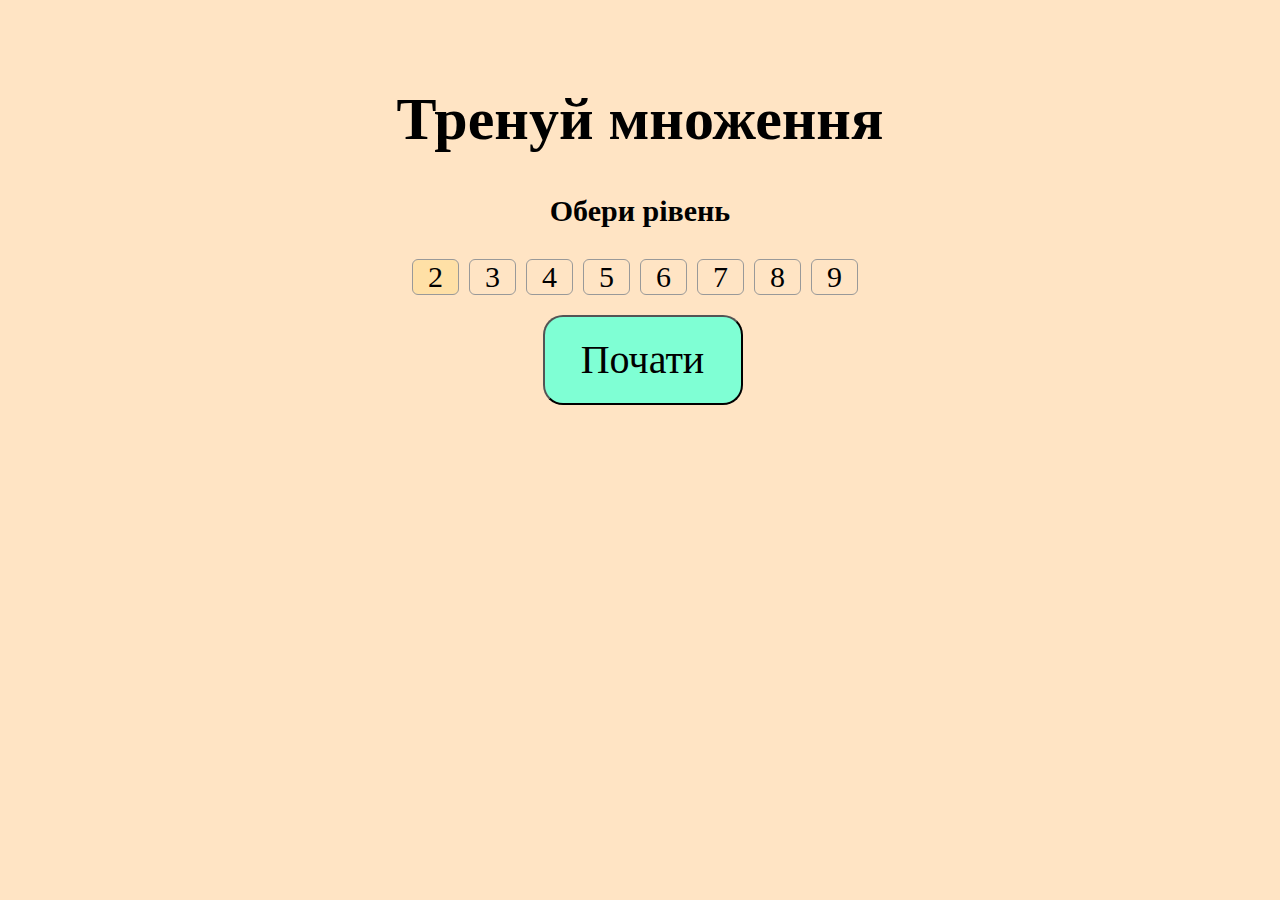
==== index.html @ cf188182 "Update" ====
<!DOCTYPE html>
<html lang="en">
<head>
    <meta charset="UTF-8">
    <meta name="viewport" content="width=device-width, initial-scale=1.0"/>
    <title>Таблиця множення</title>
    <link
            rel="stylesheet"
            href="https://cdnjs.cloudflare.com/ajax/libs/modern-normalize/1.0.0/modern-normalize.min.css"
    />
    <link
    rel="stylesheet"
    href="style.css"
    >
</head>
<body>
<div id="wrapper">
<div class="content" id="content">
    <h1 class="head_title">Тренуй множення</h1>
        <p class="sub_title">Обери рівень</p>
        <div id="hardLvl"></div>
    <div id="divBtn">
        <input type='button' id="nextBTN" value="Почати">
    </div>
    <div id="area"></div>
    <div id="results"></div>
</div>
</div>
<script src="main.js"></script>
</body>
</html>
---- style.css ----
body{
    background: bisque;
}

#wrapper{
    width: 80%;
    margin: auto;
    padding: 20px;
    background: bisque;
}

.content {
    width: 100%;
    font-family: SansSerif;
    font-size: 30px;
    background: bisque;
    margin: auto;
    padding-top: 25px;
    padding-bottom: 25px;
    text-align: center;
}

@media screen and (max-width: 768px) {
    #wrapper{
        width: 100%;
    }

    .content{
        padding-top: 0;
        padding-bottom: 5px;
    }

    .head_title{
        font-size: 40px;
        margin: 0px;
    }

    .sub_title{
        margin: 15px 0px;
        padding: 0px;
    }

    #hardLvl{
        flex-wrap: wrap;
    }

    #nextBTN{
        font-size: 30px;
    }

    .form_radio_btn{
        margin: 15px;
    }

     .inputDiv{
        font-weight: bold;
    }

     .results{
         display: inline-block;
     }
}

.sub_title{
    font-weight: bold;
}

#hardLvl{
    display: flex;
    justify-content: center;
}

#nextBTN{
    width: 200px;
    margin-top: 20px;
    margin-bottom: 30px;
    padding: 20px;
    border-radius: 20px;
    text-align: center;
    vertical-align: center;
    background-color: aquamarine;
    font-size: 40px;
}


#nextBTN:hover{
    background-color: cyan;
}


.good {
    background: green;
    color: white;!important;
}

.bed {
    background: red;
}

.inputDiv {

}

input{
    width: 100px;
    margin-left: 5px;
    border-radius: 5px;
    font-size: 60px;
}

.inputDiv{
    font-size: 60px;
}

.restext{
    font-size: 20px;
}

/*---------------------------radio btn---------------*/

.form_radio_btn{
    display: inline-block;
    margin-right: 10px;
}

.form_radio_btn input[type=radio] {
    display: none;
}

.form_radio_btn label {
    display: inline-block;
    cursor: pointer;
    padding: 0px 15px;
    line-height: 34px;
    border: 1px solid #999;
    border-radius: 6px;
    user-select: none;
}

.form_radio_btn input[type=radio]:checked + label {
    background: #ffe0a6;
}

.form_radio_btn label:hover {
    color: #666;
}
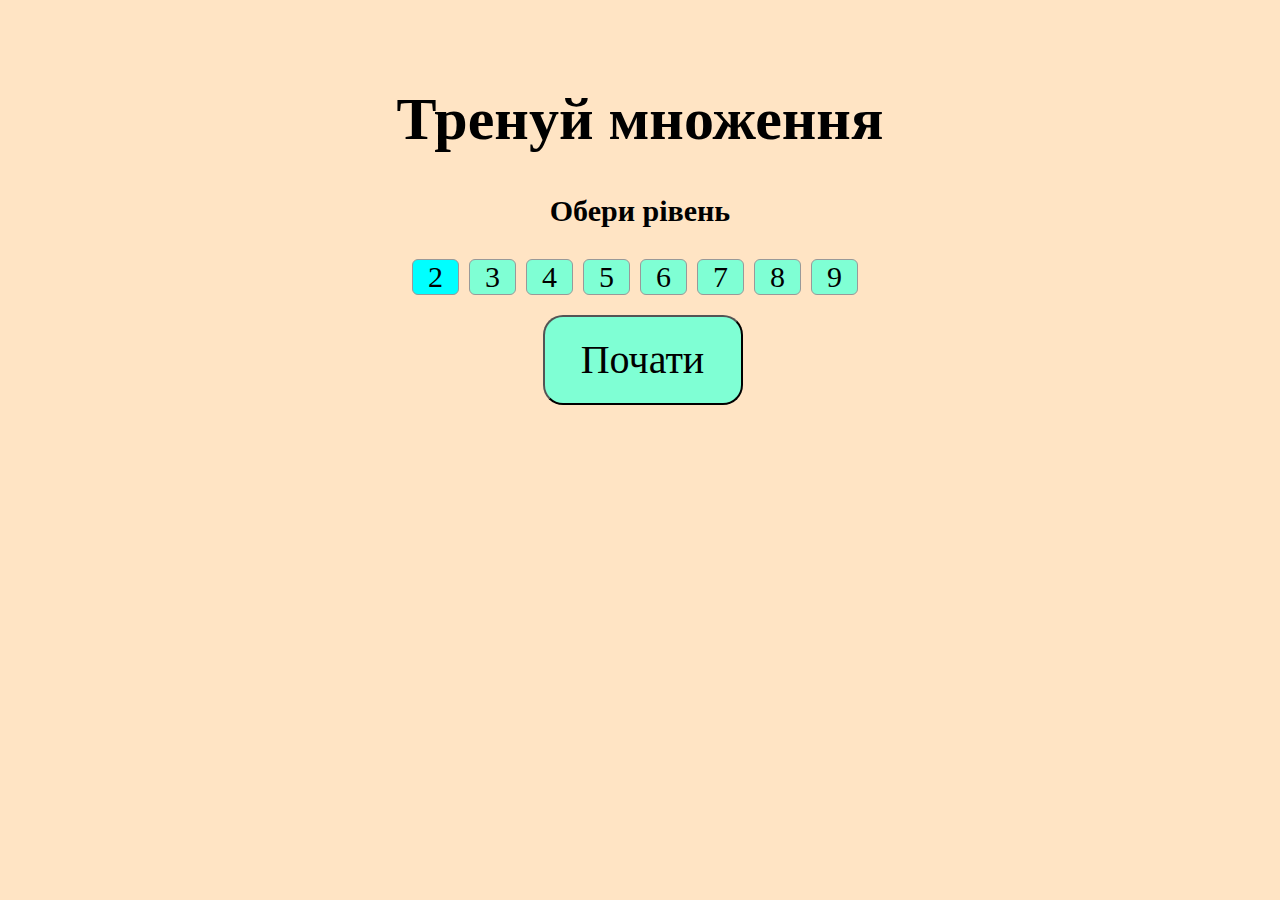
==== commit 5d9a353c: "update" ====
--- a/index.html
+++ b/index.html
@@ -16,8 +16,10 @@
 <body>
 <div id="wrapper">
 <div class="content" id="content">
-    <h1 class="head_title">Тренуй множення</h1>
-        <p class="sub_title">Обери рівень</p>
+        <div id="top">
+            <h1  class="head_title ">Тренуй множення</h1>
+            <p class="sub_title ">Обери рівень</p>
+        </div>
         <div id="hardLvl"></div>
     <div id="divBtn">
         <input type='button' id="nextBTN" value="Почати">
--- a/style.css
+++ b/style.css
@@ -19,6 +19,10 @@
     padding-top: 25px;
     padding-bottom: 25px;
     text-align: center;
+}
+
+.hidden{
+    display: none;
 }
 
 @media screen and (max-width: 768px) {
@@ -103,7 +107,7 @@
 }
 
 input{
-    width: 100px;
+    width: 150px;
     margin-left: 5px;
     border-radius: 5px;
     font-size: 60px;
@@ -129,6 +133,7 @@
 }
 
 .form_radio_btn label {
+    background: aquamarine;
     display: inline-block;
     cursor: pointer;
     padding: 0px 15px;
@@ -139,7 +144,7 @@
 }
 
 .form_radio_btn input[type=radio]:checked + label {
-    background: #ffe0a6;
+    background: cyan;
 }
 
 .form_radio_btn label:hover {
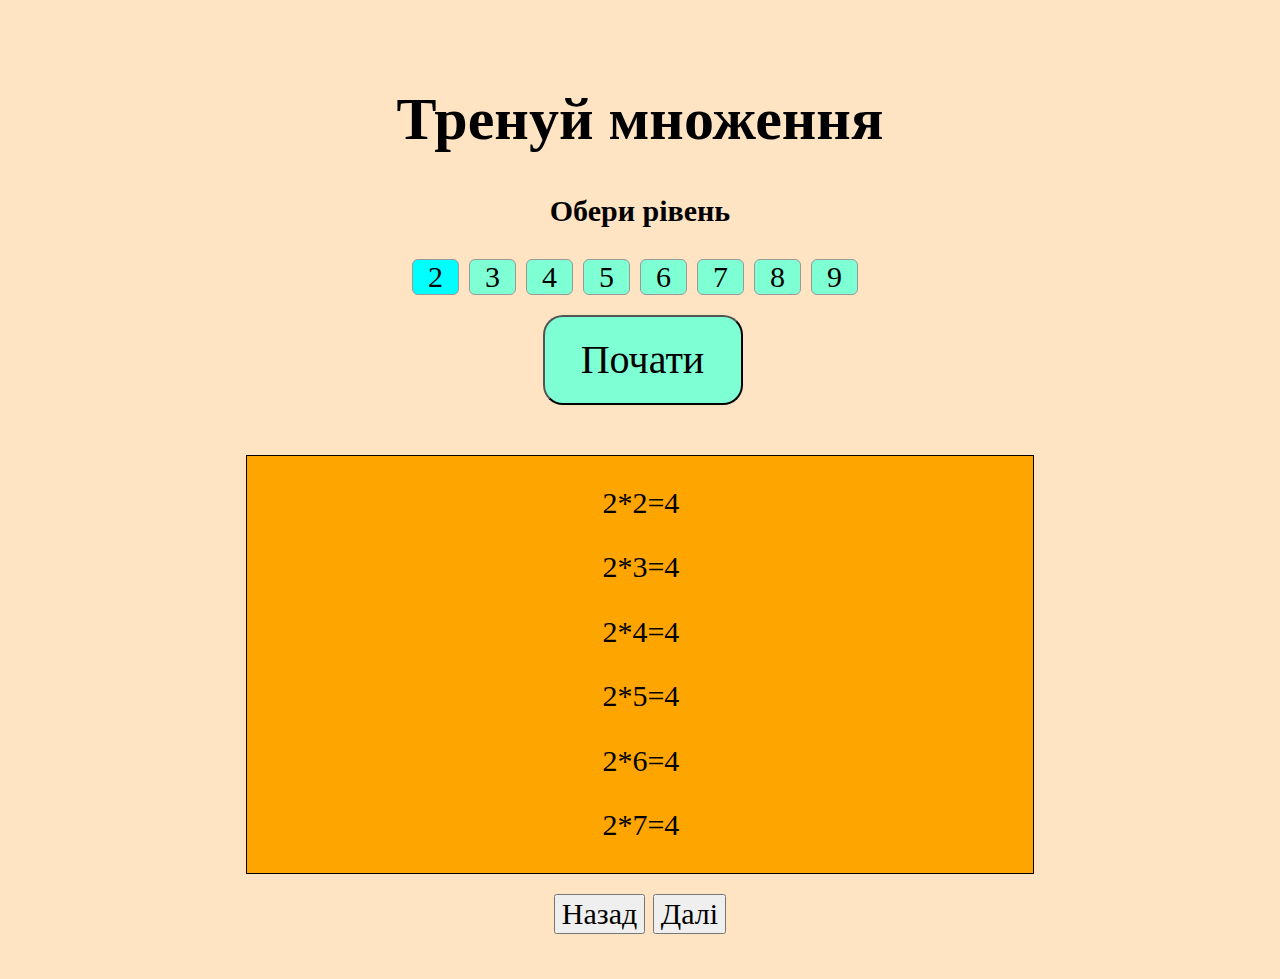
==== commit c3cdc0ef: "update" ====
--- a/index.html
+++ b/index.html
@@ -26,6 +26,36 @@
     </div>
     <div id="area"></div>
     <div id="results"></div>
+    <div class="slider">
+        <div class="slider-items">
+            <div class="slider-item">
+                <p>2*2=4</p>
+                <p>2*3=4</p>
+                <p>2*4=4</p>
+                <p>2*5=4</p>
+                <p>2*6=4</p>
+                <p>2*7=4</p>
+            </div>
+            <div class="slider-item">
+                <p>3*2=4</p>
+                <p>3*3=4</p>
+                <p>3*4=4</p>
+                <p>3*5=4</p>
+                <p>3*6=4</p>
+                <p>3*7=4</p>
+            </div>
+            <div class="slider-item">
+                <p>4*2=4</p>
+                <p>4*3=4</p>
+                <p>4*4=4</p>
+                <p>4*5=4</p>
+                <p>4*6=4</p>
+                <p>4*7=4</p>
+            </div>
+        </div>
+    </div>
+    <button class="button slider-prev">Назад</button>
+    <button class="button slider-next">Далі</button>
 </div>
 </div>
 <script src="main.js"></script>
--- a/style.css
+++ b/style.css
@@ -149,4 +149,19 @@
 
 .form_radio_btn label:hover {
     color: #666;
+}
+
+/*------------slider---------------*/
+
+.slider{
+    border: 1px solid black;
+    max-width: 80%;
+    margin: 20px auto;
+    overflow: hidden;
+}
+
+.slider-items{
+    display: flex;
+    background: orange;
+    transition: all ease 1s;
 }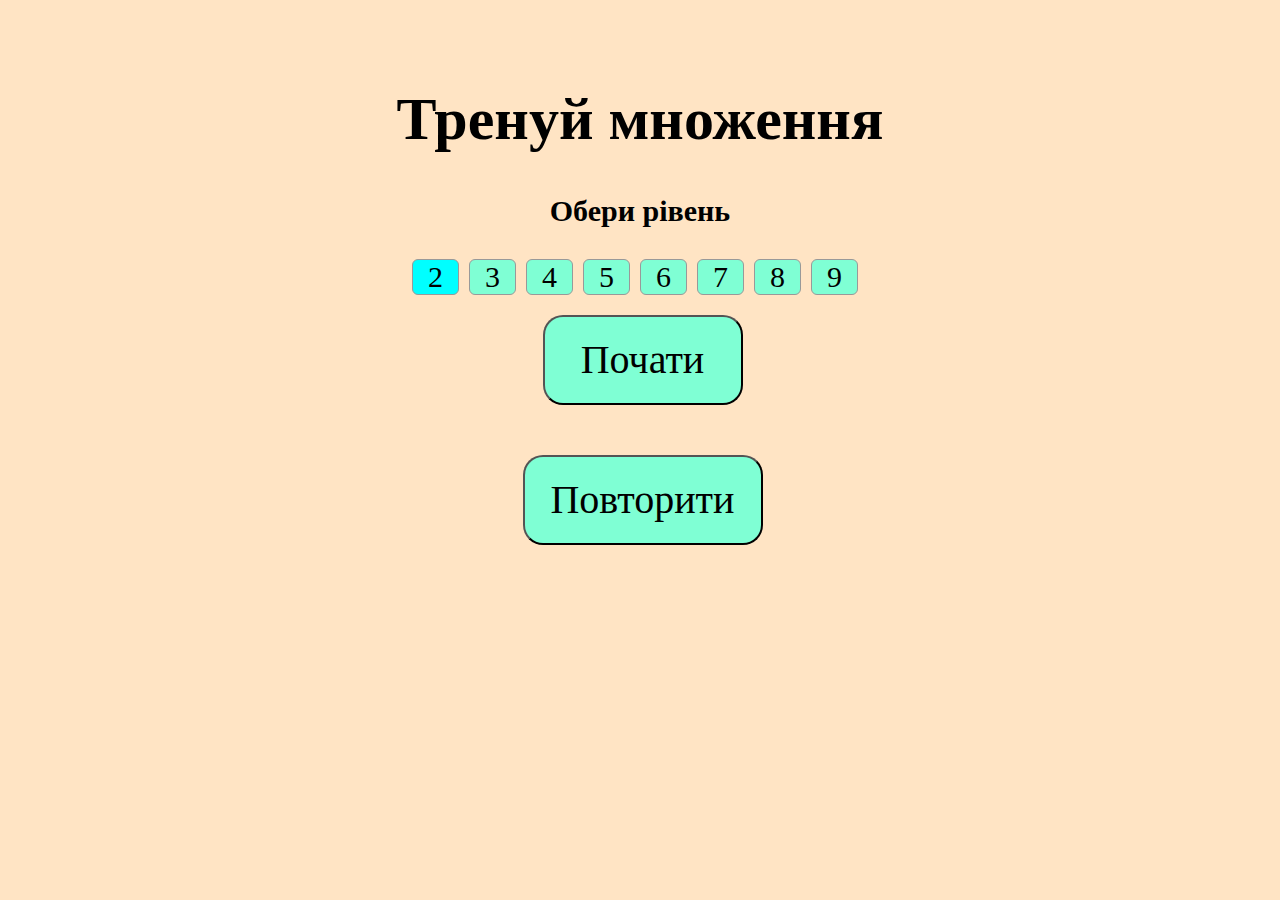
==== commit ecd031e0: "update" ====
--- a/index.html
+++ b/index.html
@@ -20,42 +20,172 @@
             <h1  class="head_title ">Тренуй множення</h1>
             <p class="sub_title ">Обери рівень</p>
         </div>
-        <div id="hardLvl"></div>
-    <div id="divBtn">
+    <div id="divBtn" >
+            <div id="hardLvl" ></div>
+
         <input type='button' id="nextBTN" value="Почати">
     </div>
-    <div id="area"></div>
+    <div id="divTwoBtn">
+        <input type='button' id="repBTN" value="Повторити">
+    </div>
+    <div id="area">
+    </div>
     <div id="results"></div>
-    <div class="slider">
+    <div id="sliderDiv">
+    <div class="slider hidden" id="slider">
         <div class="slider-items">
             <div class="slider-item">
-                <p>2*2=4</p>
-                <p>2*3=4</p>
-                <p>2*4=4</p>
-                <p>2*5=4</p>
-                <p>2*6=4</p>
-                <p>2*7=4</p>
+                <div class="table-helf">
+                    <p>2·1=2</p>
+                    <p>2·2=4</p>
+                    <p>2·3=6</p>
+                    <p>2·4=8</p>
+                    <p>2·5=10</p>
+                </div>
+                <div class="table-helf">
+                    <p>2·6=12</p>
+                    <p>2·7=14</p>
+                    <p>2·8=16</p>
+                    <p>2·9=18</p>
+                    <p>2·10=20</p>
+                </div>
             </div>
             <div class="slider-item">
-                <p>3*2=4</p>
-                <p>3*3=4</p>
-                <p>3*4=4</p>
-                <p>3*5=4</p>
-                <p>3*6=4</p>
-                <p>3*7=4</p>
+                <div class="table-helf">
+                <p>3·1=2</p>
+                <p>3·2=4</p>
+                <p>3·3=6</p>
+                <p>3·4=8</p>
+                <p>3·5=10</p>
+                </div>
+                    <div class="table-helf">
+                <p>3·6=12</p>
+                <p>3·7=14</p>
+                <p>3·8=16</p>
+                <p>3·9=18</p>
+                <p>3·10=20</p>
+                    </div>
             </div>
             <div class="slider-item">
-                <p>4*2=4</p>
-                <p>4*3=4</p>
-                <p>4*4=4</p>
-                <p>4*5=4</p>
-                <p>4*6=4</p>
-                <p>4*7=4</p>
+                <div class="table-helf">
+                <p>4·1=2</p>
+                <p>4·2=4</p>
+                <p>4·3=6</p>
+                <p>4·4=8</p>
+                <p>4·5=10</p>
+                </div>
+                    <div class="table-helf">
+                <p>4·6=12</p>
+                <p>4·7=14</p>
+                <p>4·8=16</p>
+                <p>4·9=18</p>
+                <p>4·10=20</p>
+                    </div>
+            </div>
+            <div class="slider-item">
+                <div class="table-helf">
+                <p>5·1=2</p>
+                <p>5·2=4</p>
+                <p>5·3=6</p>
+                <p>5·4=8</p>
+                <p>5·5=10</p>
+                </div>
+                    <div class="table-helf">
+                <p>5·6=12</p>
+                <p>5·7=14</p>
+                <p>5·8=16</p>
+                <p>5·9=18</p>
+                <p>5·10=20</p>
+                    </div>
+            </div>
+            <div class="slider-item">
+                <div class="table-helf">
+                <p>6·1=2</p>
+                <p>6·2=4</p>
+                <p>6·3=6</p>
+                <p>6·4=8</p>
+                <p>6·5=10</p>
+                </div>
+                    <div class="table-helf">
+                <p>6·6=12</p>
+                <p>6·7=14</p>
+                <p>6·8=16</p>
+                <p>6·9=18</p>
+                <p>6·10=20</p>
+                    </div>
+            </div>
+            <div class="slider-item">
+                <div class="table-helf">
+                <p>7·1=2</p>
+                <p>7·2=4</p>
+                <p>7·3=6</p>
+                <p>7·4=8</p>
+                <p>7·5=10</p>
+                </div>
+                    <div class="table-helf">
+                <p>7·6=12</p>
+                <p>7·7=14</p>
+                <p>7·8=16</p>
+                <p>7·9=18</p>
+                <p>7·10=20</p>
+                    </div>
+            </div>
+            <div class="slider-item">
+                <div class="table-helf">
+                <p>8·1=2</p>
+                <p>8·2=4</p>
+                <p>8·3=6</p>
+                <p>8·4=8</p>
+                <p>8·5=10</p>
+                </div>
+                    <div class="table-helf">
+                <p>8·6=12</p>
+                <p>8·7=14</p>
+                <p>8·8=16</p>
+                <p>8·9=18</p>
+                <p>8·10=20</p>
+                    </div>
+            </div>
+            <div class="slider-item">
+                <div class="table-helf">
+                <p>9·1=2</p>
+                <p>9·2=4</p>
+                <p>9·3=6</p>
+                <p>9·4=8</p>
+                <p>9·5=10</p>
+                </div>
+                <div class="table-helf">
+                <p>9·6=12</p>
+                <p>9·7=14</p>
+                <p>9·8=16</p>
+                <p>9·9=18</p>
+                <p>9·10=20</p>
+                </div>
+            </div>
+            <div class="slider-item">
+                <div class="table-helf">
+                <p>10·1=2</p>
+                <p>10·2=4</p>
+                <p>10·3=6</p>
+                <p>10·4=8</p>
+                <p>10·5=10</p>
+                </div>
+                    <div class="table-helf">
+                <p>10·6=12</p>
+                <p>10·7=14</p>
+                <p>10·8=16</p>
+                <p>10·9=18</p>
+                <p>10·10=20</p>
+                    </div>
             </div>
         </div>
+    </div >
+        <div id="sliderBtnDiv" class="hidden">
+        <button class="button slider-prev">Назад</button>
+        <button class="button slider-next">Далі</button>
+        </div>
     </div>
-    <button class="button slider-prev">Назад</button>
-    <button class="button slider-next">Далі</button>
+
 </div>
 </div>
 <script src="main.js"></script>
--- a/style.css
+++ b/style.css
@@ -53,6 +53,10 @@
         font-size: 30px;
     }
 
+    #repBTN{
+        font-size: 30px;
+    }
+
     .form_radio_btn{
         margin: 15px;
     }
@@ -75,6 +79,18 @@
     justify-content: center;
 }
 
+#repBTN{
+    width: 240px;
+    margin-top: 20px;
+    margin-bottom: 30px;
+    padding: 20px;
+    border-radius: 20px;
+    text-align: center;
+    vertical-align: center;
+    background-color: aquamarine;
+    font-size: 40px;
+}
+
 #nextBTN{
     width: 200px;
     margin-top: 20px;
@@ -87,6 +103,9 @@
     font-size: 40px;
 }
 
+#repBTN:hover{
+    background-color: cyan;
+}
 
 #nextBTN:hover{
     background-color: cyan;
@@ -164,4 +183,13 @@
     display: flex;
     background: orange;
     transition: all ease 1s;
+}
+
+.slider-item{
+    display: flex;
+    justify-content: center;
+}
+
+.table-helf{
+    margin: auto;
 }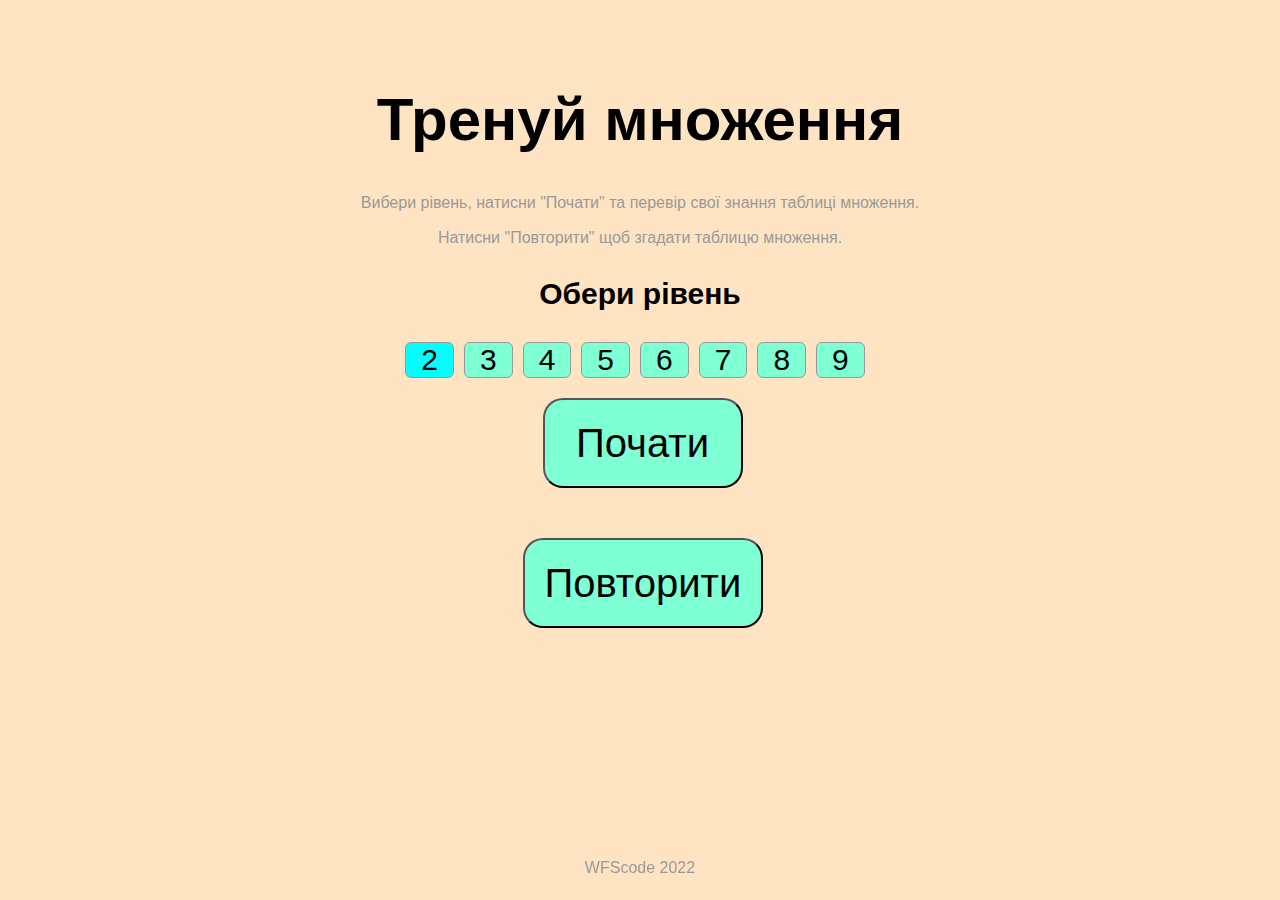
==== commit 54127727: "update" ====
--- a/index.html
+++ b/index.html
@@ -18,6 +18,8 @@
 <div class="content" id="content">
         <div id="top">
             <h1  class="head_title ">Тренуй множення</h1>
+            <p class="info">Вибери рівень, натисни "Почати" та перевір свої знання таблиці множення.</p>
+            <p class="info">Натисни "Повторити" щоб згадати таблицю множення.</p>
             <p class="sub_title ">Обери рівень</p>
         </div>
     <div id="divBtn" >
@@ -52,130 +54,130 @@
             </div>
             <div class="slider-item">
                 <div class="table-helf">
-                <p>3·1=2</p>
-                <p>3·2=4</p>
-                <p>3·3=6</p>
-                <p>3·4=8</p>
-                <p>3·5=10</p>
+                <p>3·1=3</p>
+                <p>3·2=6</p>
+                <p>3·3=9</p>
+                <p>3·4=12</p>
+                <p>3·5=15</p>
                 </div>
                     <div class="table-helf">
-                <p>3·6=12</p>
-                <p>3·7=14</p>
-                <p>3·8=16</p>
-                <p>3·9=18</p>
-                <p>3·10=20</p>
+                <p>3·6=18</p>
+                <p>3·7=21</p>
+                <p>3·8=24</p>
+                <p>3·9=27</p>
+                <p>3·10=30</p>
                     </div>
             </div>
             <div class="slider-item">
                 <div class="table-helf">
-                <p>4·1=2</p>
-                <p>4·2=4</p>
-                <p>4·3=6</p>
-                <p>4·4=8</p>
-                <p>4·5=10</p>
+                <p>4·1=4</p>
+                <p>4·2=8</p>
+                <p>4·3=12</p>
+                <p>4·4=16</p>
+                <p>4·5=20</p>
                 </div>
                     <div class="table-helf">
-                <p>4·6=12</p>
-                <p>4·7=14</p>
-                <p>4·8=16</p>
-                <p>4·9=18</p>
-                <p>4·10=20</p>
+                <p>4·6=24</p>
+                <p>4·7=28</p>
+                <p>4·8=32</p>
+                <p>4·9=36</p>
+                <p>4·10=40</p>
                     </div>
             </div>
             <div class="slider-item">
                 <div class="table-helf">
-                <p>5·1=2</p>
-                <p>5·2=4</p>
-                <p>5·3=6</p>
-                <p>5·4=8</p>
-                <p>5·5=10</p>
+                <p>5·1=5</p>
+                <p>5·2=10</p>
+                <p>5·3=15</p>
+                <p>5·4=20</p>
+                <p>5·5=25</p>
                 </div>
                     <div class="table-helf">
-                <p>5·6=12</p>
-                <p>5·7=14</p>
-                <p>5·8=16</p>
-                <p>5·9=18</p>
-                <p>5·10=20</p>
+                <p>5·6=30</p>
+                <p>5·7=35</p>
+                <p>5·8=40</p>
+                <p>5·9=45</p>
+                <p>5·10=50</p>
                     </div>
             </div>
             <div class="slider-item">
                 <div class="table-helf">
-                <p>6·1=2</p>
-                <p>6·2=4</p>
-                <p>6·3=6</p>
-                <p>6·4=8</p>
-                <p>6·5=10</p>
+                <p>6·1=6</p>
+                <p>6·2=12</p>
+                <p>6·3=18</p>
+                <p>6·4=24</p>
+                <p>6·5=30</p>
                 </div>
                     <div class="table-helf">
-                <p>6·6=12</p>
-                <p>6·7=14</p>
-                <p>6·8=16</p>
-                <p>6·9=18</p>
-                <p>6·10=20</p>
+                <p>6·6=36</p>
+                <p>6·7=42</p>
+                <p>6·8=48</p>
+                <p>6·9=54</p>
+                <p>6·10=60</p>
                     </div>
             </div>
             <div class="slider-item">
                 <div class="table-helf">
-                <p>7·1=2</p>
-                <p>7·2=4</p>
-                <p>7·3=6</p>
-                <p>7·4=8</p>
-                <p>7·5=10</p>
+                <p>7·1=7</p>
+                <p>7·2=14</p>
+                <p>7·3=21</p>
+                <p>7·4=28</p>
+                <p>7·5=35</p>
                 </div>
                     <div class="table-helf">
-                <p>7·6=12</p>
-                <p>7·7=14</p>
-                <p>7·8=16</p>
-                <p>7·9=18</p>
-                <p>7·10=20</p>
+                <p>7·6=42</p>
+                <p>7·7=49</p>
+                <p>7·8=56</p>
+                <p>7·9=63</p>
+                <p>7·10=70</p>
                     </div>
             </div>
             <div class="slider-item">
                 <div class="table-helf">
-                <p>8·1=2</p>
-                <p>8·2=4</p>
-                <p>8·3=6</p>
-                <p>8·4=8</p>
-                <p>8·5=10</p>
+                <p>8·1=8</p>
+                <p>8·2=16</p>
+                <p>8·3=24</p>
+                <p>8·4=32</p>
+                <p>8·5=50</p>
                 </div>
                     <div class="table-helf">
-                <p>8·6=12</p>
-                <p>8·7=14</p>
-                <p>8·8=16</p>
-                <p>8·9=18</p>
-                <p>8·10=20</p>
+                <p>8·6=48</p>
+                <p>8·7=56</p>
+                <p>8·8=64</p>
+                <p>8·9=72</p>
+                <p>8·10=80</p>
                     </div>
             </div>
             <div class="slider-item">
                 <div class="table-helf">
-                <p>9·1=2</p>
-                <p>9·2=4</p>
-                <p>9·3=6</p>
-                <p>9·4=8</p>
-                <p>9·5=10</p>
+                <p>9·1=9</p>
+                <p>9·2=18</p>
+                <p>9·3=27</p>
+                <p>9·4=36</p>
+                <p>9·5=45</p>
                 </div>
                 <div class="table-helf">
-                <p>9·6=12</p>
-                <p>9·7=14</p>
-                <p>9·8=16</p>
-                <p>9·9=18</p>
-                <p>9·10=20</p>
+                <p>9·6=54</p>
+                <p>9·7=63</p>
+                <p>9·8=72</p>
+                <p>9·9=81</p>
+                <p>9·10=90</p>
                 </div>
             </div>
             <div class="slider-item">
                 <div class="table-helf">
-                <p>10·1=2</p>
-                <p>10·2=4</p>
-                <p>10·3=6</p>
-                <p>10·4=8</p>
-                <p>10·5=10</p>
+                <p>10·1=10</p>
+                <p>10·2=20</p>
+                <p>10·3=30</p>
+                <p>10·4=40</p>
+                <p>10·5=50</p>
                 </div>
                     <div class="table-helf">
-                <p>10·6=12</p>
-                <p>10·7=14</p>
-                <p>10·8=16</p>
-                <p>10·9=18</p>
-                <p>10·10=20</p>
+                <p>10·6=60</p>
+                <p>10·7=70</p>
+                <p>10·8=80</p>
+                <p>10·9=90</p>
+                <p>10·10=100</p>
                     </div>
             </div>
         </div>
@@ -185,6 +187,7 @@
         <button class="button slider-next">Далі</button>
         </div>
     </div>
+    <p class="footer">WFScode 2022</p>
 
 </div>
 </div>
--- a/style.css
+++ b/style.css
@@ -12,7 +12,7 @@
 
 .content {
     width: 100%;
-    font-family: SansSerif;
+    font-family: SansSerif, sans-serif;
     font-size: 30px;
     background: bisque;
     margin: auto;
@@ -25,7 +25,15 @@
     display: none;
 }
 
+.info{
+    font-size: 16px;
+    color: #999999;
+}
 @media screen and (max-width: 768px) {
+    .info{
+        font-size: 14px;
+        color: #999999;
+    }
     #wrapper{
         width: 100%;
     }
@@ -36,25 +44,30 @@
     }
 
     .head_title{
-        font-size: 40px;
-        margin: 0px;
+        font-size: 30px;
+        margin: 0;
     }
 
     .sub_title{
-        margin: 15px 0px;
-        padding: 0px;
+        font-size: 24px;
+        margin: 15px 0;
+        padding: 0;
     }
 
     #hardLvl{
+        font-weight: bold;
+        font-size: 24px;
         flex-wrap: wrap;
     }
 
     #nextBTN{
-        font-size: 30px;
+        margin-bottom: 15px!important;
+        font-size: 30px!important;
     }
 
     #repBTN{
-        font-size: 30px;
+        margin-top: 15px!important;
+        font-size: 30px!important;
     }
 
     .form_radio_btn{
@@ -68,6 +81,10 @@
      .results{
          display: inline-block;
      }
+
+    .footer{
+        font-size: 14px;
+    }
 }
 
 .sub_title{
@@ -155,7 +172,7 @@
     background: aquamarine;
     display: inline-block;
     cursor: pointer;
-    padding: 0px 15px;
+    padding: 0 15px;
     line-height: 34px;
     border: 1px solid #999;
     border-radius: 6px;
@@ -192,4 +209,15 @@
 
 .table-helf{
     margin: auto;
+}
+
+
+.footer{
+    position:fixed;
+    left:0px;
+    bottom:0px;
+    height:25px;
+    width:100%;
+    font-size: 16px;
+    color: #999999;
 }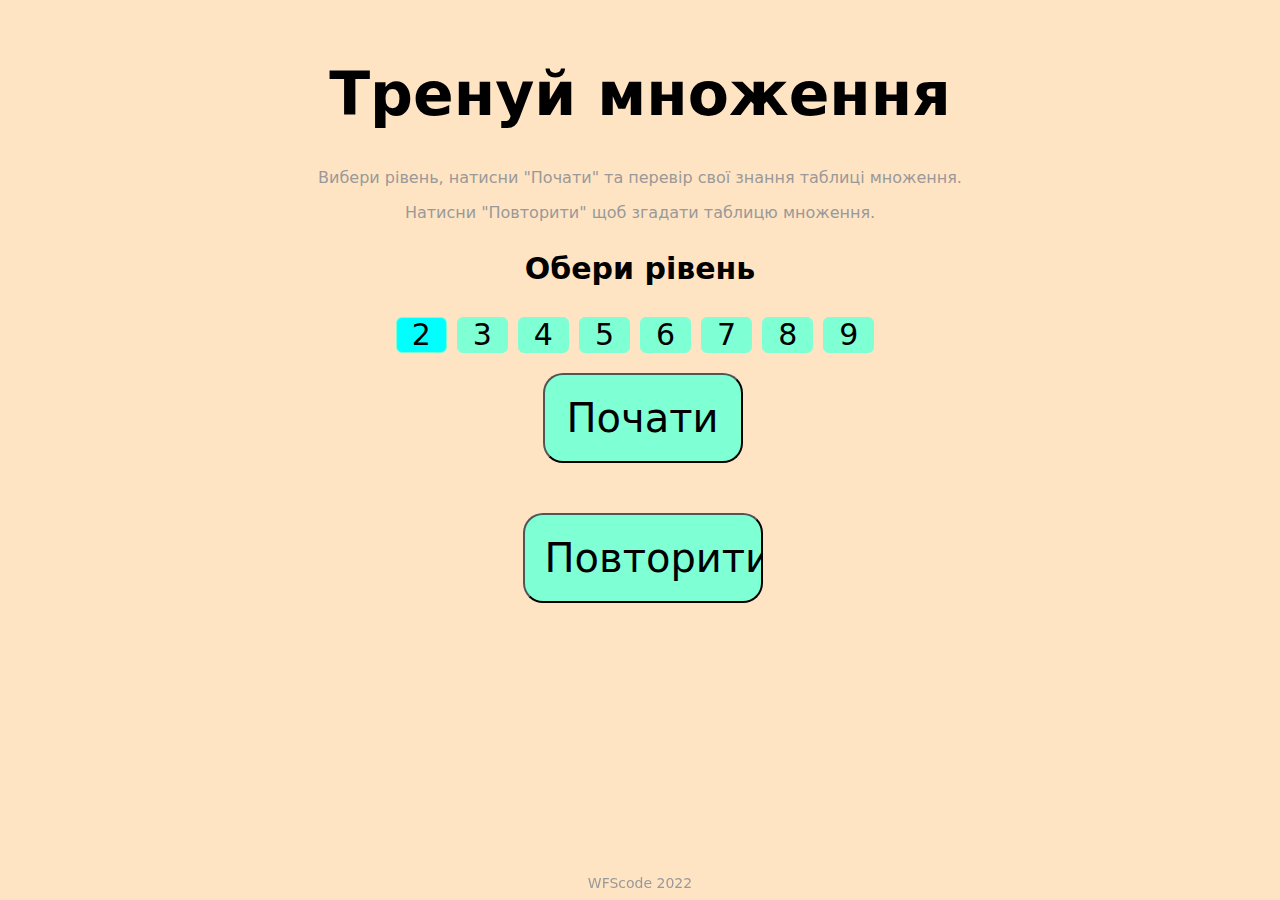
==== commit 1bb32ced: "update" ====
--- a/index.html
+++ b/index.html
@@ -4,193 +4,39 @@
     <meta charset="UTF-8">
     <meta name="viewport" content="width=device-width, initial-scale=1.0"/>
     <title>Таблиця множення</title>
-    <link
-            rel="stylesheet"
-            href="https://cdnjs.cloudflare.com/ajax/libs/modern-normalize/1.0.0/modern-normalize.min.css"
-    />
-    <link
-    rel="stylesheet"
-    href="style.css"
-    >
+    <link rel="stylesheet" href="https://cdnjs.cloudflare.com/ajax/libs/modern-normalize/1.0.0/modern-normalize.min.css"/>
+    <link rel="stylesheet" href="style.css">
 </head>
 <body>
 <div id="wrapper">
-<div class="content" id="content">
+    <div class="content" id="content">
         <div id="top">
-            <h1  class="head_title ">Тренуй множення</h1>
+            <h1 class="head_title">Тренуй множення</h1>
             <p class="info">Вибери рівень, натисни "Почати" та перевір свої знання таблиці множення.</p>
             <p class="info">Натисни "Повторити" щоб згадати таблицю множення.</p>
-            <p class="sub_title ">Обери рівень</p>
+            <p class="sub_title">Обери рівень</p>
         </div>
-    <div id="divBtn" >
-            <div id="hardLvl" ></div>
-
-        <input type='button' id="nextBTN" value="Почати">
-    </div>
-    <div id="divTwoBtn">
+        <div id="divBtn">
+            <div id="hardLvl"></div>
+            <input type='button' id="nextBTN" value="Почати">
+        </div>
+        <div id="divTwoBtn">
         <input type='button' id="repBTN" value="Повторити">
-    </div>
-    <div id="area">
-    </div>
-    <div id="results"></div>
-    <div id="sliderDiv">
-    <div class="slider hidden" id="slider">
-        <div class="slider-items">
-            <div class="slider-item">
-                <div class="table-helf">
-                    <p>2·1=2</p>
-                    <p>2·2=4</p>
-                    <p>2·3=6</p>
-                    <p>2·4=8</p>
-                    <p>2·5=10</p>
-                </div>
-                <div class="table-helf">
-                    <p>2·6=12</p>
-                    <p>2·7=14</p>
-                    <p>2·8=16</p>
-                    <p>2·9=18</p>
-                    <p>2·10=20</p>
-                </div>
-            </div>
-            <div class="slider-item">
-                <div class="table-helf">
-                <p>3·1=3</p>
-                <p>3·2=6</p>
-                <p>3·3=9</p>
-                <p>3·4=12</p>
-                <p>3·5=15</p>
-                </div>
-                    <div class="table-helf">
-                <p>3·6=18</p>
-                <p>3·7=21</p>
-                <p>3·8=24</p>
-                <p>3·9=27</p>
-                <p>3·10=30</p>
-                    </div>
-            </div>
-            <div class="slider-item">
-                <div class="table-helf">
-                <p>4·1=4</p>
-                <p>4·2=8</p>
-                <p>4·3=12</p>
-                <p>4·4=16</p>
-                <p>4·5=20</p>
-                </div>
-                    <div class="table-helf">
-                <p>4·6=24</p>
-                <p>4·7=28</p>
-                <p>4·8=32</p>
-                <p>4·9=36</p>
-                <p>4·10=40</p>
-                    </div>
-            </div>
-            <div class="slider-item">
-                <div class="table-helf">
-                <p>5·1=5</p>
-                <p>5·2=10</p>
-                <p>5·3=15</p>
-                <p>5·4=20</p>
-                <p>5·5=25</p>
-                </div>
-                    <div class="table-helf">
-                <p>5·6=30</p>
-                <p>5·7=35</p>
-                <p>5·8=40</p>
-                <p>5·9=45</p>
-                <p>5·10=50</p>
-                    </div>
-            </div>
-            <div class="slider-item">
-                <div class="table-helf">
-                <p>6·1=6</p>
-                <p>6·2=12</p>
-                <p>6·3=18</p>
-                <p>6·4=24</p>
-                <p>6·5=30</p>
-                </div>
-                    <div class="table-helf">
-                <p>6·6=36</p>
-                <p>6·7=42</p>
-                <p>6·8=48</p>
-                <p>6·9=54</p>
-                <p>6·10=60</p>
-                    </div>
-            </div>
-            <div class="slider-item">
-                <div class="table-helf">
-                <p>7·1=7</p>
-                <p>7·2=14</p>
-                <p>7·3=21</p>
-                <p>7·4=28</p>
-                <p>7·5=35</p>
-                </div>
-                    <div class="table-helf">
-                <p>7·6=42</p>
-                <p>7·7=49</p>
-                <p>7·8=56</p>
-                <p>7·9=63</p>
-                <p>7·10=70</p>
-                    </div>
-            </div>
-            <div class="slider-item">
-                <div class="table-helf">
-                <p>8·1=8</p>
-                <p>8·2=16</p>
-                <p>8·3=24</p>
-                <p>8·4=32</p>
-                <p>8·5=50</p>
-                </div>
-                    <div class="table-helf">
-                <p>8·6=48</p>
-                <p>8·7=56</p>
-                <p>8·8=64</p>
-                <p>8·9=72</p>
-                <p>8·10=80</p>
-                    </div>
-            </div>
-            <div class="slider-item">
-                <div class="table-helf">
-                <p>9·1=9</p>
-                <p>9·2=18</p>
-                <p>9·3=27</p>
-                <p>9·4=36</p>
-                <p>9·5=45</p>
-                </div>
-                <div class="table-helf">
-                <p>9·6=54</p>
-                <p>9·7=63</p>
-                <p>9·8=72</p>
-                <p>9·9=81</p>
-                <p>9·10=90</p>
-                </div>
-            </div>
-            <div class="slider-item">
-                <div class="table-helf">
-                <p>10·1=10</p>
-                <p>10·2=20</p>
-                <p>10·3=30</p>
-                <p>10·4=40</p>
-                <p>10·5=50</p>
-                </div>
-                    <div class="table-helf">
-                <p>10·6=60</p>
-                <p>10·7=70</p>
-                <p>10·8=80</p>
-                <p>10·9=90</p>
-                <p>10·10=100</p>
-                    </div>
-            </div>
         </div>
-    </div >
+        <div id="area"></div>
+        <div id="results"></div>
+        <div id="sliderDiv">
+            <div class="slider hidden" id="slider">
+            <div class="slider-items" id="slider-items"></div>
+        </div >
         <div id="sliderBtnDiv" class="hidden">
-        <button class="button slider-prev">Назад</button>
-        <button class="button slider-next">Далі</button>
+            <button class="button slider-prev">Назад</button>
+            <button class="button slider-next">Далі</button>
         </div>
     </div>
     <p class="footer">WFScode 2022</p>
-
-</div>
-</div>
-<script src="main.js"></script>
-</body>
+            </div>
+        </div>
+    <script src="main.js"></script>
+    </body>
 </html>--- a/style.css
+++ b/style.css
@@ -1,22 +1,55 @@
-
+/*var*/
+:root {
+    /*colors*/
+    --main-bg-color: bisque;
+    --main-accent-color: aquamarine;
+    --main-hover-color: cyan;
+    /*text*/
+    --main-text-second: #999999;
+    --main-text-hover: #ffffff;
+}
+
+/*normalise*/
+html {
+    font-family: SansSerif, sans-serif;
+    line-height: 1.15;
+    -ms-text-size-adjust: 100%;
+    -webkit-text-size-adjust: 100%;
+}
+
+body {
+    margin: 0;
+}
+
+article,
+aside,
+footer,
+header,
+nav,
+section {
+    display: block;
+}
+
+h1 {
+    font-size: 2em;
+    margin: 0.67em 0;
+}
+
+/*base style*/
 body{
-    background: bisque;
+    background: var(--main-bg-color);
 }
 
 #wrapper{
     width: 80%;
     margin: auto;
     padding: 20px;
-    background: bisque;
 }
 
 .content {
     width: 100%;
-    font-family: SansSerif, sans-serif;
     font-size: 30px;
-    background: bisque;
     margin: auto;
-    padding-top: 25px;
     padding-bottom: 25px;
     text-align: center;
 }
@@ -25,41 +58,71 @@
     display: none;
 }
 
+/*top element*/
 .info{
     font-size: 16px;
-    color: #999999;
-}
+    color: var(--main-text-second);
+}
+
+.sub_title{
+    font-weight: bold;
+}
+
+/*radio btn*/
+
+.form_radio_btn{
+    display: inline-block;
+    margin-right: 10px;
+}
+
+.form_radio_btn input[type=radio] {
+    display: none;
+}
+
+.form_radio_btn label {
+    background: var(--main-accent-color);
+    display: inline-block;
+    cursor: pointer;
+    padding: 0 15px;
+    line-height: 34px;
+    border: 1px solid var(--main-accent-color);
+    border-radius: 6px;
+    user-select: none;
+}
+
+.form_radio_btn input[type=radio]:checked + label {
+    background: var(--main-hover-color);
+}
+
+.form_radio_btn label:hover {
+    color: var(--main-text-hover);
+}
+
 @media screen and (max-width: 768px) {
     .info{
         font-size: 14px;
-        color: #999999;
     }
     #wrapper{
         width: 100%;
     }
-
     .content{
         padding-top: 0;
         padding-bottom: 5px;
     }
-
     .head_title{
         font-size: 30px;
         margin: 0;
     }
-
     .sub_title{
         font-size: 24px;
         margin: 15px 0;
         padding: 0;
     }
-
     #hardLvl{
         font-weight: bold;
         font-size: 24px;
         flex-wrap: wrap;
     }
-
     #nextBTN{
         margin-bottom: 15px!important;
         font-size: 30px!important;
@@ -84,12 +147,10 @@
 
     .footer{
         font-size: 14px;
-    }
-}
-
-.sub_title{
-    font-weight: bold;
-}
+
+    }
+}
+
 
 #hardLvl{
     display: flex;
@@ -104,7 +165,7 @@
     border-radius: 20px;
     text-align: center;
     vertical-align: center;
-    background-color: aquamarine;
+    background-color: var(--main-accent-color);
     font-size: 40px;
 }
 
@@ -116,16 +177,16 @@
     border-radius: 20px;
     text-align: center;
     vertical-align: center;
-    background-color: aquamarine;
+    background-color: var(--main-accent-color);
     font-size: 40px;
 }
 
 #repBTN:hover{
-    background-color: cyan;
+    background-color: var(--main-hover-color);
 }
 
 #nextBTN:hover{
-    background-color: cyan;
+    background-color: var(--main-hover-color);
 }
 
 
@@ -136,10 +197,6 @@
 
 .bed {
     background: red;
-}
-
-.inputDiv {
-
 }
 
 input{
@@ -157,36 +214,6 @@
     font-size: 20px;
 }
 
-/*---------------------------radio btn---------------*/
-
-.form_radio_btn{
-    display: inline-block;
-    margin-right: 10px;
-}
-
-.form_radio_btn input[type=radio] {
-    display: none;
-}
-
-.form_radio_btn label {
-    background: aquamarine;
-    display: inline-block;
-    cursor: pointer;
-    padding: 0 15px;
-    line-height: 34px;
-    border: 1px solid #999;
-    border-radius: 6px;
-    user-select: none;
-}
-
-.form_radio_btn input[type=radio]:checked + label {
-    background: cyan;
-}
-
-.form_radio_btn label:hover {
-    color: #666;
-}
-
 /*------------slider---------------*/
 
 .slider{
@@ -213,11 +240,12 @@
 
 
 .footer{
+    margin-bottom: 0;
     position:fixed;
     left:0px;
     bottom:0px;
     height:25px;
     width:100%;
-    font-size: 16px;
-    color: #999999;
+    font-size: 14px;
+    color: var(--main-text-second);
 }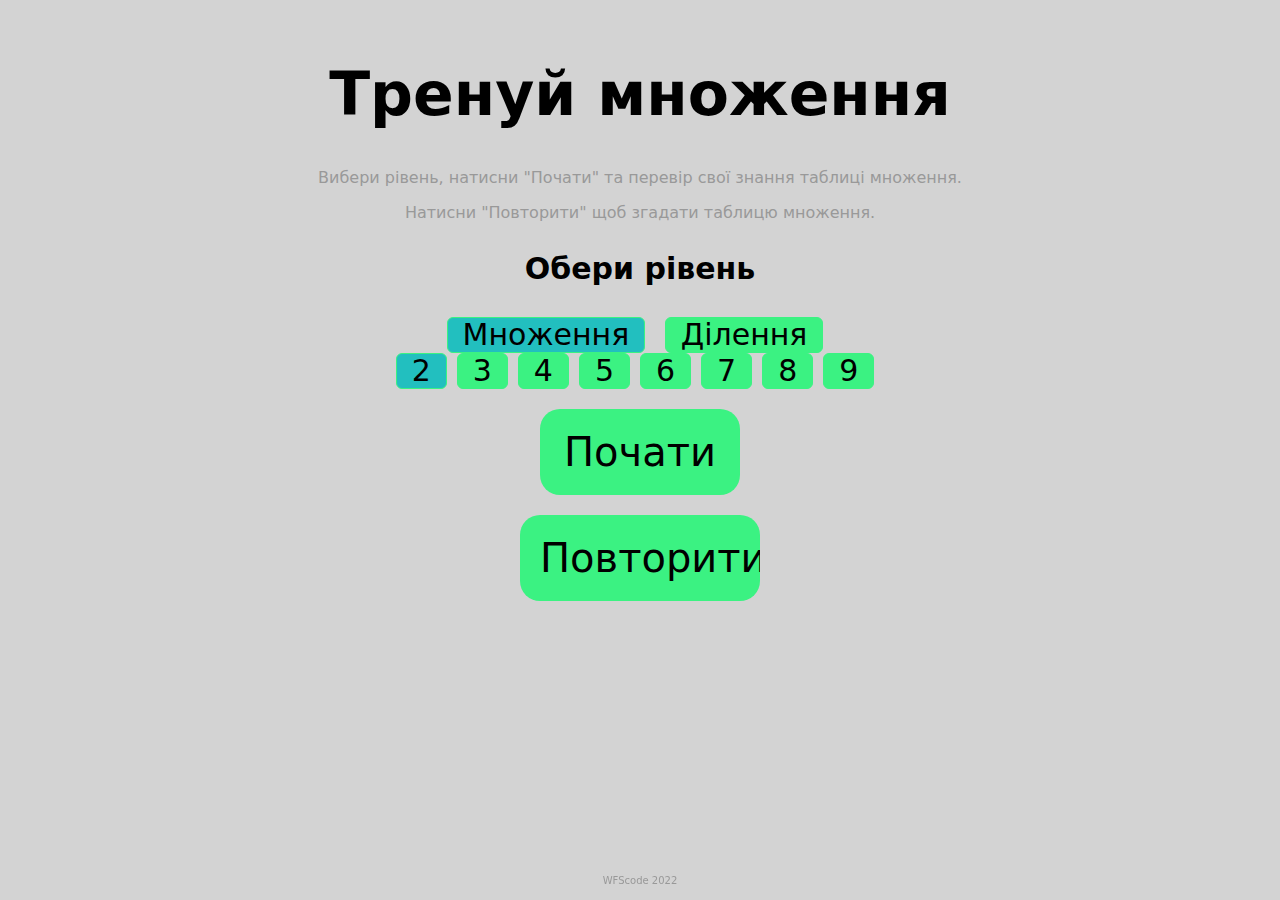
==== commit ebd1dd07: "Add files via upload" ====
--- a/index.html
+++ b/index.html
@@ -17,6 +17,16 @@
             <p class="sub_title">Обери рівень</p>
         </div>
         <div id="divBtn">
+            <div id="typeLvl">
+                <div class="form_radio_btn">
+                    <input type = "radio" id = "typeChoice1" name = "typeLVL" value = "multiplication" checked>
+                    <label for="typeChoice1">Множення</label>
+                </div>
+                <div class="form_radio_btn">
+                    <input type = "radio" id = "typeChoice2" name = "typeLVL" value = "division">
+                    <label for="typeChoice2">Ділення</label>
+                </div>
+            </div>
             <div id="hardLvl"></div>
             <input type='button' id="nextBTN" value="Почати">
         </div>
--- a/style.css
+++ b/style.css
@@ -1,9 +1,9 @@
 /*var*/
 :root {
     /*colors*/
-    --main-bg-color: bisque;
-    --main-accent-color: aquamarine;
-    --main-hover-color: cyan;
+    --main-bg-color: lightgray;
+    --main-accent-color: #3bf282;
+    --main-hover-color: #22bfbf;
     /*text*/
     --main-text-second: #999999;
     --main-text-hover: #ffffff;
@@ -23,7 +23,6 @@
 
 article,
 aside,
-footer,
 header,
 nav,
 section {
@@ -144,11 +143,6 @@
      .results{
          display: inline-block;
      }
-
-    .footer{
-        font-size: 14px;
-
-    }
 }
 
 
@@ -156,23 +150,21 @@
     display: flex;
     justify-content: center;
 }
-
-#repBTN{
-    width: 240px;
-    margin-top: 20px;
-    margin-bottom: 30px;
-    padding: 20px;
+.slider-prev,
+.slider-next{
+    border: none;
+    width: 150px;
+    padding: 10px;
     border-radius: 20px;
     text-align: center;
     vertical-align: center;
     background-color: var(--main-accent-color);
     font-size: 40px;
 }
-
-#nextBTN{
-    width: 200px;
-    margin-top: 20px;
-    margin-bottom: 30px;
+#repBTN{
+    border: none;
+    width: 240px;
+    margin-bottom: 5px;
     padding: 20px;
     border-radius: 20px;
     text-align: center;
@@ -181,11 +173,30 @@
     font-size: 40px;
 }
 
-#repBTN:hover{
+#nextBTN{
+    border: none;
+    width: 200px;
+    margin-top: 20px;
+    margin-bottom: 20px;
+    padding: 20px;
+    border-radius: 20px;
+    text-align: center;
+    vertical-align: center;
+    background-color: var(--main-accent-color);
+    font-size: 40px;
+}
+
+.slider-prev:hover,
+.slider-next:hover,
+#repBTN:hover,
+#nextBTN:hover{
+    color: white;
     background-color: var(--main-hover-color);
+    transition: all ease 0.3s;
 }
 
 #nextBTN:hover{
+    color: white;
     background-color: var(--main-hover-color);
 }
 
@@ -202,6 +213,7 @@
 input{
     width: 150px;
     margin-left: 5px;
+    margin-right: 5px;
     border-radius: 5px;
     font-size: 60px;
 }
@@ -217,7 +229,6 @@
 /*------------slider---------------*/
 
 .slider{
-    border: 1px solid black;
     max-width: 80%;
     margin: 20px auto;
     overflow: hidden;
@@ -225,7 +236,7 @@
 
 .slider-items{
     display: flex;
-    background: orange;
+    background: var(--main-hover-color);
     transition: all ease 1s;
 }
 
@@ -246,6 +257,6 @@
     bottom:0px;
     height:25px;
     width:100%;
-    font-size: 14px;
+    font-size: 10px;
     color: var(--main-text-second);
 }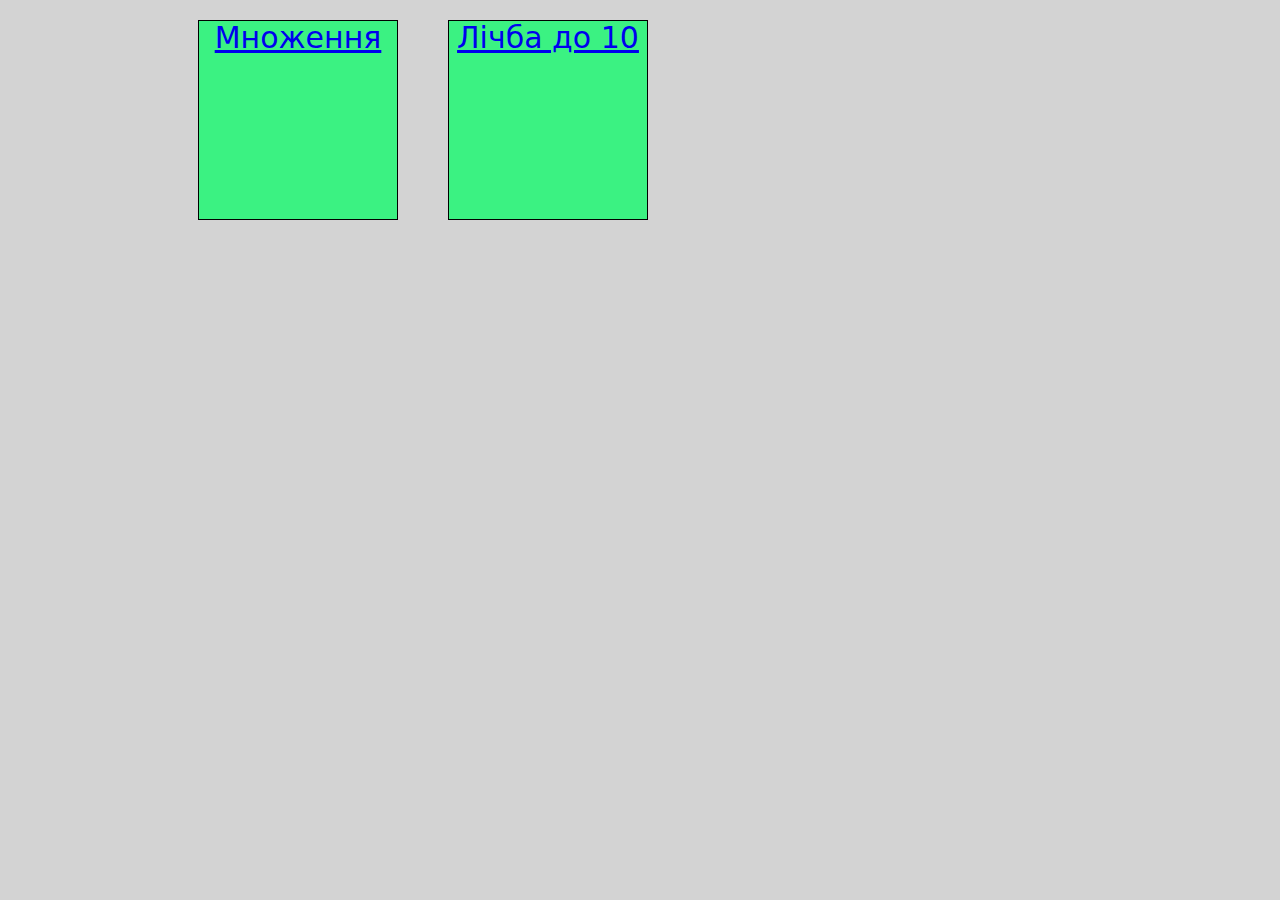
==== commit 04259594: "add counting" ====
--- a/index.html
+++ b/index.html
@@ -3,50 +3,21 @@
 <head>
     <meta charset="UTF-8">
     <meta name="viewport" content="width=device-width, initial-scale=1.0"/>
-    <title>Таблиця множення</title>
+    <title>Головна</title>
     <link rel="stylesheet" href="https://cdnjs.cloudflare.com/ajax/libs/modern-normalize/1.0.0/modern-normalize.min.css"/>
     <link rel="stylesheet" href="style.css">
+    <link rel="stylesheet" href="css/home.css">
+
 </head>
 <body>
 <div id="wrapper">
     <div class="content" id="content">
-        <div id="top">
-            <h1 class="head_title">Тренуй множення</h1>
-            <p class="info">Вибери рівень, натисни "Почати" та перевір свої знання таблиці множення.</p>
-            <p class="info">Натисни "Повторити" щоб згадати таблицю множення.</p>
-            <p class="sub_title">Обери рівень</p>
+        <div class="boxer">
+            <a href="html/table.html"><div class="box">Множення</div></a>
+            <a href="html/counting.html"><div class="box">Лічба до 10</div></a>
         </div>
-        <div id="divBtn">
-            <div id="typeLvl">
-                <div class="form_radio_btn">
-                    <input type = "radio" id = "typeChoice1" name = "typeLVL" value = "multiplication" checked>
-                    <label for="typeChoice1">Множення</label>
-                </div>
-                <div class="form_radio_btn">
-                    <input type = "radio" id = "typeChoice2" name = "typeLVL" value = "division">
-                    <label for="typeChoice2">Ділення</label>
-                </div>
-            </div>
-            <div id="hardLvl"></div>
-            <input type='button' id="nextBTN" value="Почати">
-        </div>
-        <div id="divTwoBtn">
-        <input type='button' id="repBTN" value="Повторити">
-        </div>
-        <div id="area"></div>
-        <div id="results"></div>
-        <div id="sliderDiv">
-            <div class="slider hidden" id="slider">
-            <div class="slider-items" id="slider-items"></div>
-        </div >
-        <div id="sliderBtnDiv" class="hidden">
-            <button class="button slider-prev">Назад</button>
-            <button class="button slider-next">Далі</button>
-        </div>
+
     </div>
-    <p class="footer">WFScode 2022</p>
-            </div>
-        </div>
-    <script src="main.js"></script>
-    </body>
+</div>
+</body>
 </html>--- a/style.css
+++ b/style.css
@@ -57,198 +57,6 @@
     display: none;
 }
 
-/*top element*/
-.info{
-    font-size: 16px;
-    color: var(--main-text-second);
-}
-
-.sub_title{
-    font-weight: bold;
-}
-
-/*radio btn*/
-
-.form_radio_btn{
-    display: inline-block;
-    margin-right: 10px;
-}
-
-.form_radio_btn input[type=radio] {
-    display: none;
-}
-
-.form_radio_btn label {
-    background: var(--main-accent-color);
-    display: inline-block;
-    cursor: pointer;
-    padding: 0 15px;
-    line-height: 34px;
-    border: 1px solid var(--main-accent-color);
-    border-radius: 6px;
-    user-select: none;
-}
-
-.form_radio_btn input[type=radio]:checked + label {
-    background: var(--main-hover-color);
-}
-
-.form_radio_btn label:hover {
-    color: var(--main-text-hover);
-}
-
-@media screen and (max-width: 768px) {
-    .info{
-        font-size: 14px;
-    }
-    #wrapper{
-        width: 100%;
-    }
-    .content{
-        padding-top: 0;
-        padding-bottom: 5px;
-    }
-    .head_title{
-        font-size: 30px;
-        margin: 0;
-    }
-    .sub_title{
-        font-size: 24px;
-        margin: 15px 0;
-        padding: 0;
-    }
-    #hardLvl{
-        font-weight: bold;
-        font-size: 24px;
-        flex-wrap: wrap;
-    }
-    #nextBTN{
-        margin-bottom: 15px!important;
-        font-size: 30px!important;
-    }
-
-    #repBTN{
-        margin-top: 15px!important;
-        font-size: 30px!important;
-    }
-
-    .form_radio_btn{
-        margin: 15px;
-    }
-
-     .inputDiv{
-        font-weight: bold;
-    }
-
-     .results{
-         display: inline-block;
-     }
-}
-
-
-#hardLvl{
-    display: flex;
-    justify-content: center;
-}
-.slider-prev,
-.slider-next{
-    border: none;
-    width: 150px;
-    padding: 10px;
-    border-radius: 20px;
-    text-align: center;
-    vertical-align: center;
-    background-color: var(--main-accent-color);
-    font-size: 40px;
-}
-#repBTN{
-    border: none;
-    width: 240px;
-    margin-bottom: 5px;
-    padding: 20px;
-    border-radius: 20px;
-    text-align: center;
-    vertical-align: center;
-    background-color: var(--main-accent-color);
-    font-size: 40px;
-}
-
-#nextBTN{
-    border: none;
-    width: 200px;
-    margin-top: 20px;
-    margin-bottom: 20px;
-    padding: 20px;
-    border-radius: 20px;
-    text-align: center;
-    vertical-align: center;
-    background-color: var(--main-accent-color);
-    font-size: 40px;
-}
-
-.slider-prev:hover,
-.slider-next:hover,
-#repBTN:hover,
-#nextBTN:hover{
-    color: white;
-    background-color: var(--main-hover-color);
-    transition: all ease 0.3s;
-}
-
-#nextBTN:hover{
-    color: white;
-    background-color: var(--main-hover-color);
-}
-
-
-.good {
-    background: green;
-    color: white;!important;
-}
-
-.bed {
-    background: red;
-}
-
-input{
-    width: 150px;
-    margin-left: 5px;
-    margin-right: 5px;
-    border-radius: 5px;
-    font-size: 60px;
-}
-
-.inputDiv{
-    font-size: 60px;
-}
-
-.restext{
-    font-size: 20px;
-}
-
-/*------------slider---------------*/
-
-.slider{
-    max-width: 80%;
-    margin: 20px auto;
-    overflow: hidden;
-}
-
-.slider-items{
-    display: flex;
-    background: var(--main-hover-color);
-    transition: all ease 1s;
-}
-
-.slider-item{
-    display: flex;
-    justify-content: center;
-}
-
-.table-helf{
-    margin: auto;
-}
-
 
 .footer{
     margin-bottom: 0;
--- a/css/home.css
+++ b/css/home.css
@@ -0,0 +1,13 @@
+.boxer{
+    display: flex;
+}
+
+
+.box{
+    margin-left: 50px;
+    border: 1px solid black;
+    background: #3bf282;
+    text-align: center;
+    width: 200px;
+    height: 200px;
+}